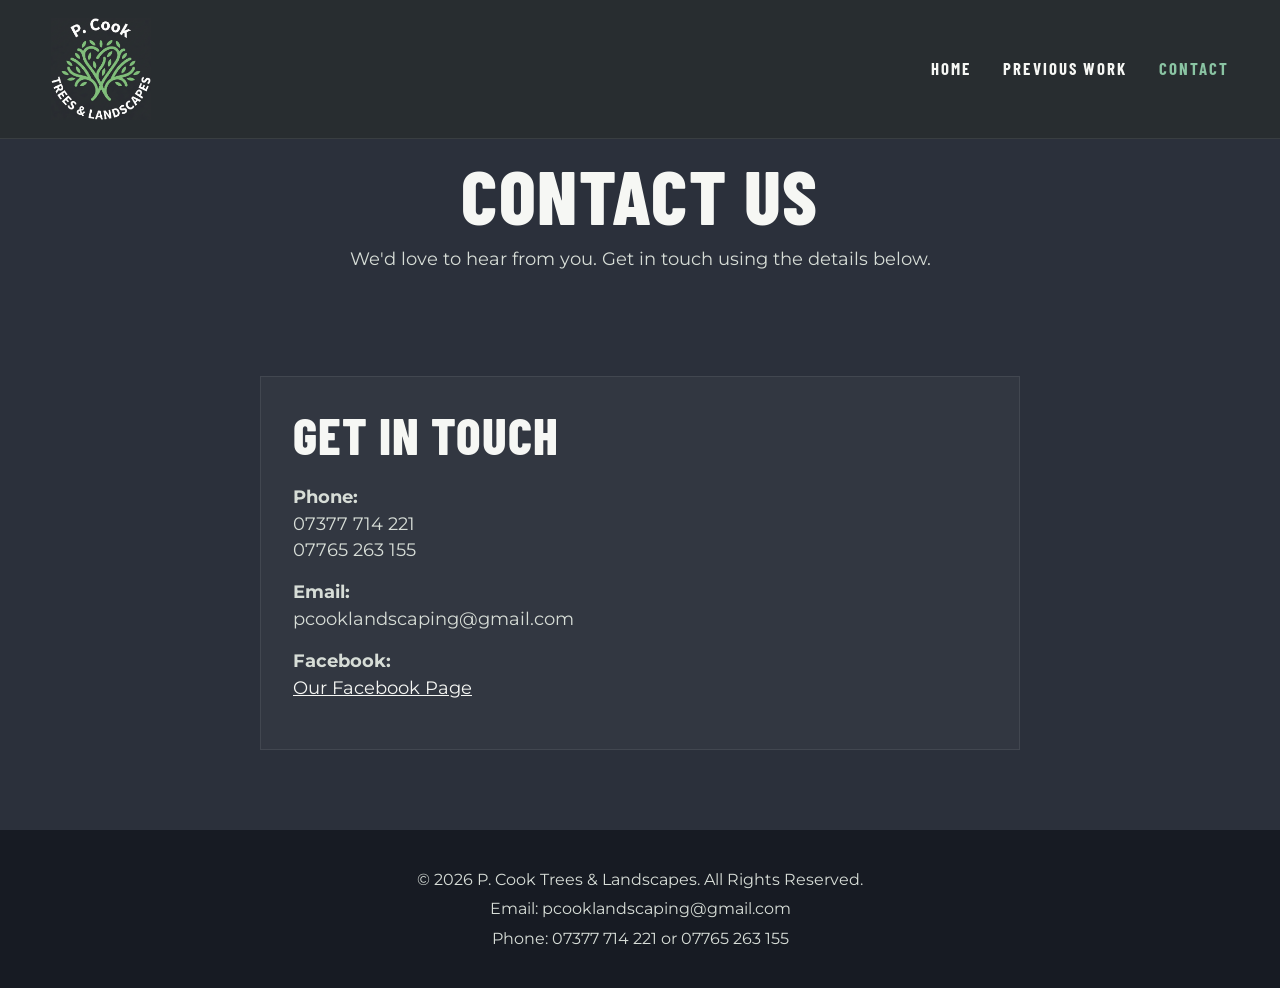
==== contact.html @ 26d6e104 "Add files via upload" ====
<!DOCTYPE html>
<html lang="en">
<head>
    <meta charset="UTF-8">
    <meta name="viewport" content="width=device-width, initial-scale=1.0">
    <title>P. Cook Trees & Landscapes | Contact</title>

    <link rel="stylesheet" href="style.css">

    <link rel="preconnect" href="https://fonts.googleapis.com">
    <link rel="preconnect" href="https://fonts.gstatic.com" crossorigin>
    <link href="https://fonts.googleapis.com/css2?family=Barlow+Condensed:wght@400;500;600;700;800;900&family=Montserrat:wght@400;500;600;700;800&display=swap" rel="stylesheet">
</head>
<body>

<header class="site-header">
    <nav class="navbar">
        <div class="logo">
            <a href="index.html"><img src="images/logo.png" alt="P. Cook Trees & Landscapes logo"></a>
        </div>

        <ul class="nav-links">
            <li><a href="index.html">Home</a></li>
            <li><a href="gallery.html">Previous Work</a></li>
            <li><a href="contact.html" class="active">Contact</a></li>
        </ul>
    </nav>
</header>

<section class="page-banner">
    <h1>Contact Us</h1>
    <p>We'd love to hear from you. Get in touch using the details below.</p>
</section>

<section class="contact-container">
    <div class="contact-info">
        <h2>Get In Touch</h2>
        <p><strong>Phone:</strong><br>07377 714 221<br>07765 263 155</p>
        <p><strong>Email:</strong><br>pcooklandscaping@gmail.com</p>
        <p><strong>Facebook:</strong><br><a href="https://www.facebook.com/people/P-cook-treelandscapes/61589747636699/" target="_blank" rel="noopener noreferrer">Our Facebook Page</a></p>
    </div>
</section>

<footer>
    <p>&copy; 2026 P. Cook Trees &amp; Landscapes. All Rights Reserved.</p>
    <p>Email: pcooklandscaping@gmail.com</p>
    <p>Phone: 07377 714 221 or 07765 263 155</p>
</footer>

<script>
    const header = document.querySelector('.site-header');
    let lastScrollY = window.scrollY;

    window.addEventListener('scroll', () => {
        const currentScrollY = window.scrollY;

        if (currentScrollY > lastScrollY && currentScrollY > 80) {
            header.classList.add('is-hidden');
        } else {
            header.classList.remove('is-hidden');
        }

        lastScrollY = currentScrollY;
    });
</script>

</body>
</html>
---- style.css ----
:root {
    --ink: #2b303b;
    --ink-soft: #3b4250;
    --panel: #2f3441;
    --panel-2: #3a404d;
    --sage: #8ac4a3;
    --sage-deep: #5b9f7d;
    --sage-soft: rgba(138, 196, 163, 0.18);
    --white: #f6f7f4;
    --muted: #d7ddd7;
    --shadow: rgba(12, 15, 19, 0.25);
}

* {
    margin: 0;
    padding: 0;
    box-sizing: border-box;
}

html {
    scroll-behavior: smooth;
}

body {
    font-family: 'Montserrat', sans-serif;
    background: var(--ink);
    color: var(--white);
    line-height: 1.5;
    padding-top: 92px;
}

img {
    width: 100%;
    display: block;
}

a {
    text-decoration: none;
}

h1, h2, h3, .nav-links a, .services-list li, .estimate-box p, .estimate-box span {
    font-family: 'Barlow Condensed', sans-serif;
    letter-spacing: 0.02em;
}

.container {
    width: min(92%, 1200px);
    margin: 0 auto;
}

.site-header {
    background: rgba(41, 46, 48, 0.92);
    position: fixed;
    top: 0;
    left: 0;
    width: 100%;
    z-index: 20;
    border-bottom: 1px solid rgba(255, 255, 255, 0.08);
    transition: transform 0.28s ease, opacity 0.28s ease;
}

.site-header.is-hidden {
    transform: translateY(-100%);
    opacity: 0;
}

.navbar {
    width: min(92%, 1280px);
    margin: 0 auto;
    display: flex;
    align-items: center;
    justify-content: space-between;
    padding: 18px 0;
}

.logo {
    max-width: 100px;
}

.logo img {
    width: 100%;
    height: auto;
    display: block;
}

.nav-links {
    display: flex;
    align-items: center;
    list-style: none;
    gap: 2rem;
}

.nav-links a {
    color: var(--white);
    font-size: 1.05rem;
    font-weight: 700;
    text-transform: uppercase;
    letter-spacing: 0.12em;
    transition: color 0.2s ease;
}

.nav-links a:hover,
.nav-links .active {
    color: var(--sage);
}

.hero {
    background: var(--ink);
    padding: 0 0 1rem;
}

.hero-panel {
    position: relative;
    width: min(96%, 1280px);
    margin: 0 auto;
    min-height: 860px;
    display: flex;
    align-items: center;
    padding: clamp(1.5rem, 3vw, 3rem) clamp(1rem, 2.5vw, 2.5rem) 0;
    overflow: hidden;
}

.hero-panel::before {
    content: "";
    position: absolute;
    inset: 0;
    background: linear-gradient(90deg, rgba(43, 48, 59, 0.95), rgba(43, 48, 59, 0.7));
    z-index: 0;
}

.hero-copy {
    position: relative;
    z-index: 2;
    width: 68%;
    padding: clamp(1rem, 1vw, 2rem) 0 0;
}

.brand-mark {
    margin-bottom: 1.25rem;
}

.brand-mark h1 {
    font-size: clamp(3.6rem, 5vw, 6rem);
    line-height: 0.9;
    font-weight: 900;
    text-transform: none;
    color: var(--white);
    margin-bottom: 0.35rem;
}

.brand-mark h2 {
    font-size: clamp(3.2rem, 5vw, 6rem);
    line-height: 0.82;
    font-weight: 900;
    text-transform: uppercase;
    color: var(--white);
}

.services-list {
    list-style: none;
    margin: 2rem 0 2.2rem;
    display: grid;
    gap: 0.35rem;
}

.services-list li {
    font-size: clamp(1.5rem, 2vw, 3rem);
    line-height: 0.97;
    font-weight: 700;
    color: var(--white);
    text-transform: uppercase;
}

.estimate-box {
    background: var(--sage);
    color: #1b2a27;
    padding: 1.25rem 1.5rem 1.15rem;
    display: inline-block;
    min-width: min(100%, 540px);
    box-shadow: 0 12px 24px rgba(10, 15, 18, 0.2);
}

.estimate-box p {
    font-size: clamp(2rem, 2.6vw, 3.5rem);
    line-height: 0.95;
    font-weight: 800;
    text-transform: uppercase;
    margin-bottom: 0.35rem;
}

.estimate-box span {
    display: block;
    font-size: clamp(2.1rem, 2.6vw, 3.1rem);
    line-height: 1.05;
    font-weight: 800;
}

.hero-art {
    position: absolute;
    right: 0;
    top: 50%;
    transform: translateY(-50%);
    width: min(42%, 500px);
    max-width: 100%;
    height: auto;
    z-index: 1;
    opacity: 1;
    object-fit: contain;
    filter: none;
}

.about,
.services,
.gallery,
.contact-container,
.page-banner,
.cta {
    background: var(--ink);
}

.about {
    padding: 4.5rem 0 3rem;
}

.about > .container {
    background: rgba(255, 255, 255, 0.04);
    border: 1px solid rgba(255, 255, 255, 0.1);
    border-radius: 24px;
    padding: 2.5rem;
}

.about h2,
.services h2,
.contact-info h2,
.contact-form h2 {
    font-size: clamp(2.6rem, 4vw, 4rem);
    line-height: 1;
    font-weight: 800;
    text-transform: uppercase;
    color: var(--white);
    margin-bottom: 1.5rem;
}

.about p {
    max-width: 980px;
    font-size: clamp(1.05rem, 1.7vw, 1.7rem);
    color: var(--muted);
}

.services {
    padding: 2rem 0 4rem;
}

.cards {
    display: grid;
    grid-template-columns: repeat(auto-fit, minmax(220px, 1fr));
    gap: 1.5rem;
    margin-top: 2rem;
}

.card {
    background: rgba(255, 255, 255, 0.03);
    border: 1px solid rgba(255, 255, 255, 0.08);
    box-shadow: 0 18px 40px rgba(0, 0, 0, 0.1);
    padding: 2rem 1.5rem;
    border-radius: 0;
    transition: transform 0.2s ease, border-color 0.2s ease;
}

.card:hover {
    transform: translateY(-6px);
    border-color: rgba(138, 196, 163, 0.6);
}

.card h3 {
    color: var(--sage);
    font-size: 2rem;
    font-weight: 700;
    text-transform: uppercase;
    margin-bottom: 0.9rem;
}

.card p {
    color: var(--muted);
    font-size: 1rem;
}

.cta {
    background: var(--sage);
    color: #1f2c2c;
    text-align: center;
    padding: 3rem 1rem 4rem;
}

.cta h2 {
    font-size: clamp(2.5rem, 4vw, 4rem);
    line-height: 1;
    font-weight: 800;
    text-transform: uppercase;
    margin-bottom: 1rem;
}

.btn {
    display: inline-block;
    margin-top: 1rem;
    background: var(--ink);
    color: var(--white);
    padding: 0.95rem 2.4rem;
    font-family: 'Barlow Condensed', sans-serif;
    font-size: 1.7rem;
    font-weight: 700;
    text-transform: uppercase;
    letter-spacing: 0.06em;
    transition: transform 0.2s ease, background-color 0.2s ease;
}

.btn:hover {
    background: #1d232d;
    transform: translateY(-2px);
}

.page-banner {
    padding: 4rem 1rem 2.5rem;
    text-align: center;
}

.page-banner h1 {
    font-size: clamp(3rem, 6vw, 5rem);
    line-height: 1;
    font-weight: 800;
    text-transform: uppercase;
    margin-bottom: 0.8rem;
}

.page-banner p {
    font-size: 1.1rem;
    color: var(--muted);
}

.gallery {
    padding: 2rem 0 4rem;
}

.gallery-container {
    width: min(92%, 1200px);
    margin: 0 auto;
    display: grid;
    grid-template-columns: repeat(auto-fit, minmax(290px, 1fr));
    gap: 2rem;
}

.gallery-item {
    background: rgba(255, 255, 255, 0.03);
    border: 1px solid rgba(255, 255, 255, 0.08);
    overflow: hidden;
}

.gallery-item h3 {
    padding: 1.2rem 1.2rem 0.4rem;
    color: var(--sage);
    font-size: 2rem;
    text-transform: uppercase;
}

.gallery-item p {
    padding: 0 1.2rem 1.4rem;
    color: var(--muted);
}

.comparison-grid {
    position: relative;
    height: 250px;
    cursor: pointer;
    overflow: hidden;
    background: #dfe4de;
}

.comparison-panel {
    position: absolute;
    inset: 0;
    opacity: 1;
    transition: opacity 0.35s ease;
}

.comparison-panel img {
    width: 100%;
    height: 100%;
    object-fit: cover;
    display: block;
}

.before-panel { opacity: 1; }
.after-panel { opacity: 0; }

.comparison-grid.show-after .before-panel { opacity: 0; }
.comparison-grid.show-after .after-panel { opacity: 1; }

.comparison-label {
    position: absolute;
    top: 12px;
    left: 12px;
    z-index: 2;
    background: rgba(25, 33, 40, 0.82);
    color: var(--white);
    font-size: 0.72rem;
    font-weight: 700;
    letter-spacing: 0.1em;
    text-transform: uppercase;
    padding: 0.35rem 0.7rem;
}

.comparison-label.after {
    background: rgba(90, 156, 116, 0.88);
}

.contact-container {
    width: min(92%, 1200px);
    margin: 4rem auto 5rem;
    display: grid;
    grid-template-columns: minmax(0, 760px);
    justify-content: center;
    gap: 2rem;
}

.contact-info {
    background: rgba(255, 255, 255, 0.03);
    border: 1px solid rgba(255, 255, 255, 0.08);
    padding: 2rem;
}

.contact-info p {
    color: var(--muted);
    font-size: 1.1rem;
    margin-bottom: 1rem;
}

.contact-info a {
    color: var(--white);
    text-decoration: underline;
}

footer {
    background: #171b23;
    color: var(--muted);
    text-align: center;
    padding: 2rem 1rem;
}

footer p {
    margin: 0.35rem 0;
}

@media (max-width: 768px) {
    body {
        padding-top: 116px;
    }

    .navbar {
        flex-direction: column;
        gap: 1rem;
    }

    .nav-links {
        flex-direction: column;
        gap: 0.7rem;
    }

    .hero-panel {
        min-height: 700px;
    }

    .hero-copy {
        width: 100%;
    }

    .hero-art {
        width: 70%;
        right: -12%;
        opacity: 0.5;
    }

    .services-list li {
        font-size: 1.35rem;
    }

    .estimate-box {
        min-width: 100%;
    }

    .contact-container {
        grid-template-columns: 1fr;
    }
}

@media (max-width: 540px) {
    .brand-mark h1,
    .brand-mark h2 {
        font-size: 3rem;
    }

    .estimate-box p,
    .estimate-box span {
        font-size: 1.8rem;
    }
}
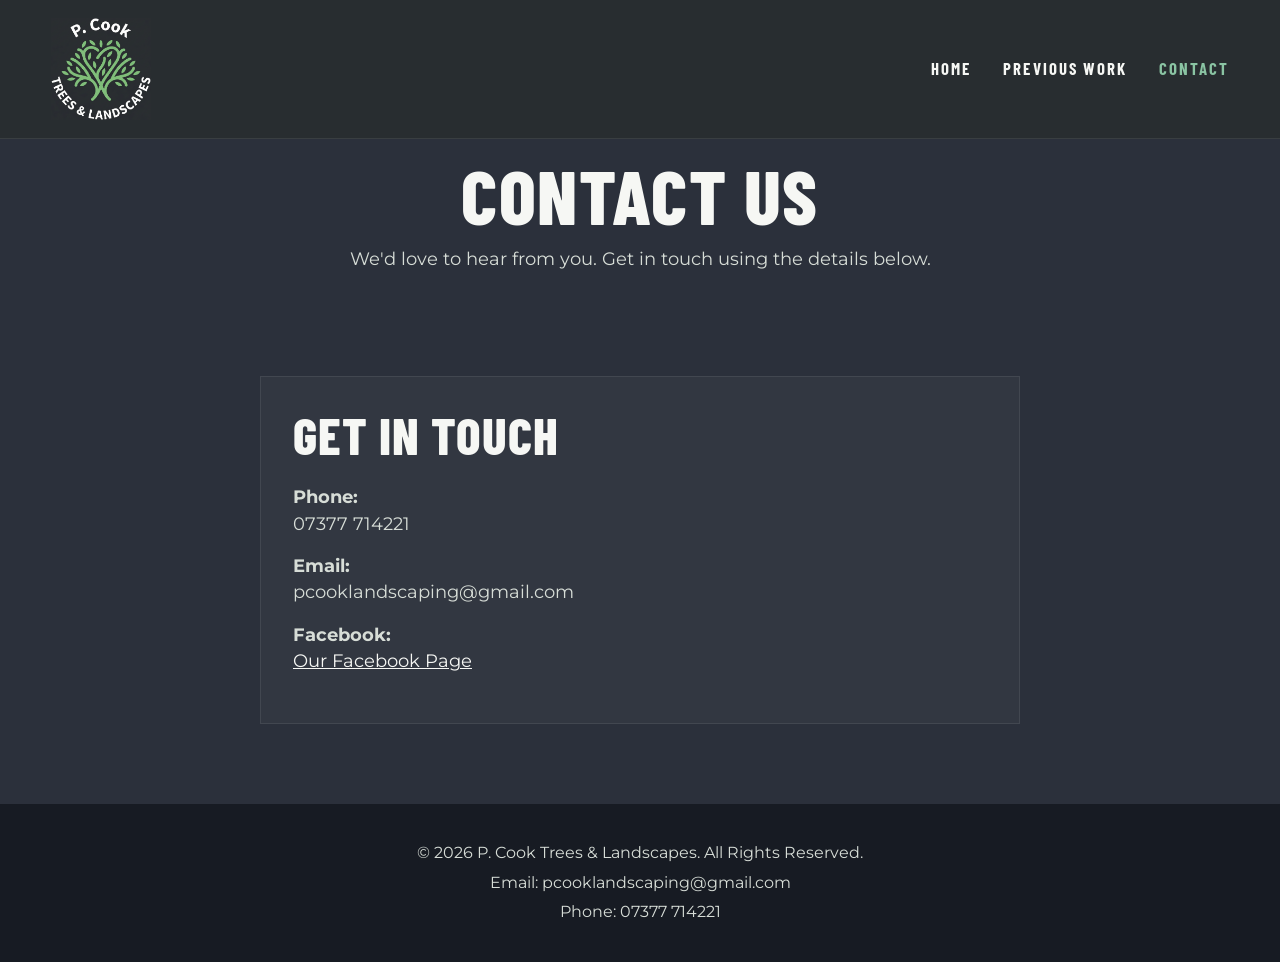
==== commit eb66b51a: "Fix HTML entity encoding in contact.html" ====
--- a/contact.html
+++ b/contact.html
@@ -35,7 +35,7 @@
 <section class="contact-container">
     <div class="contact-info">
         <h2>Get In Touch</h2>
-        <p><strong>Phone:</strong><br>07377 714 221<br>07765 263 155</p>
+        <p><strong>Phone:</strong><br>07377 714221<br></p>
         <p><strong>Email:</strong><br>pcooklandscaping@gmail.com</p>
         <p><strong>Facebook:</strong><br><a href="https://www.facebook.com/people/P-cook-treelandscapes/61589747636699/" target="_blank" rel="noopener noreferrer">Our Facebook Page</a></p>
     </div>
@@ -44,7 +44,7 @@
 <footer>
     <p>&copy; 2026 P. Cook Trees &amp; Landscapes. All Rights Reserved.</p>
     <p>Email: pcooklandscaping@gmail.com</p>
-    <p>Phone: 07377 714 221 or 07765 263 155</p>
+    <p>Phone: 07377 714221</p>
 </footer>
 
 <script>
@@ -65,4 +65,4 @@
 </script>
 
 </body>
-</html>+</html>
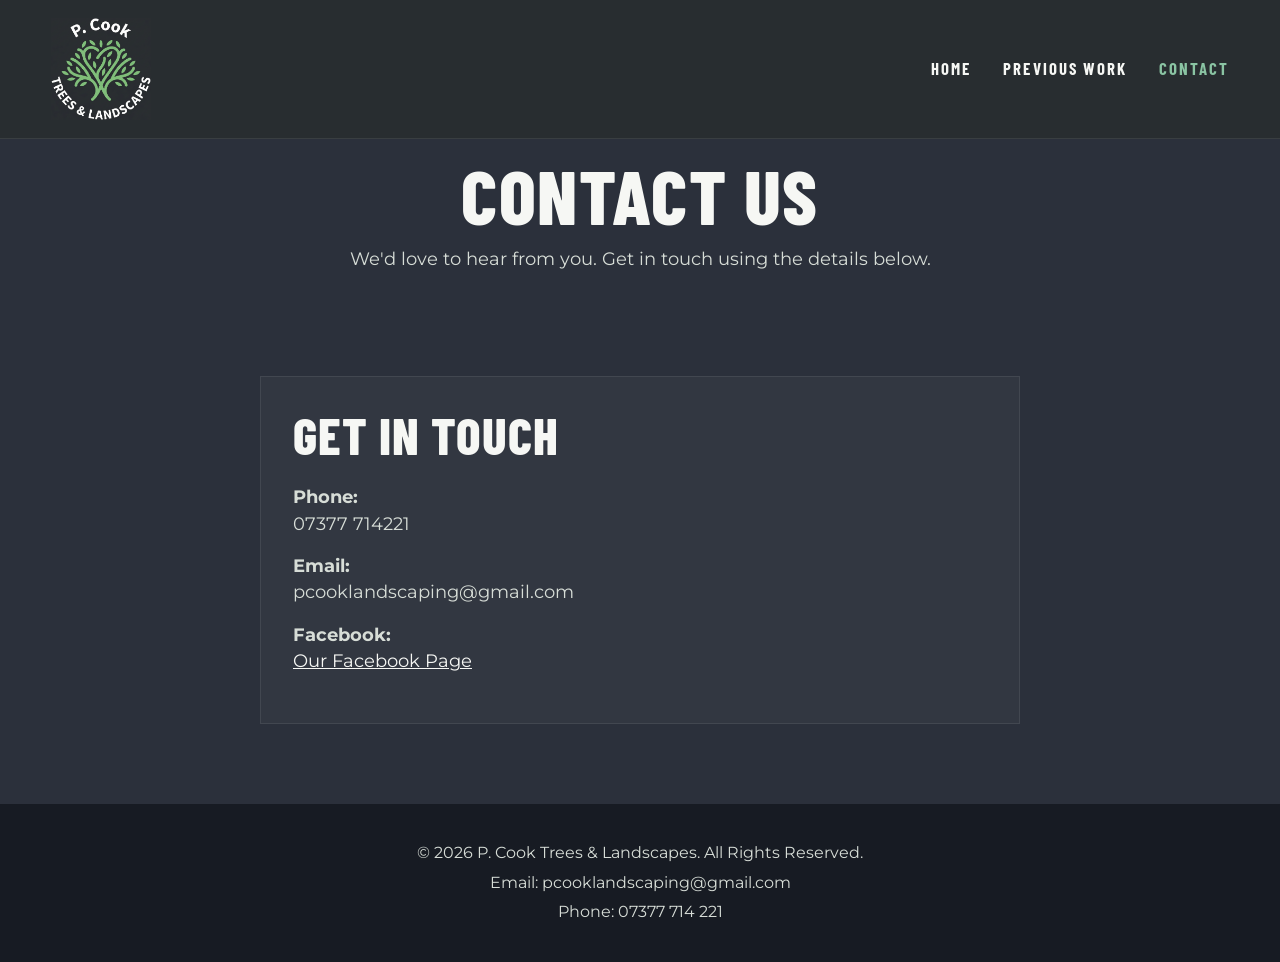
==== commit ed905034: "Update contact.html" ====
--- a/contact.html
+++ b/contact.html
@@ -35,7 +35,7 @@
 <section class="contact-container">
     <div class="contact-info">
         <h2>Get In Touch</h2>
-        <p><strong>Phone:</strong><br>07377 714221<br></p>
+        <p><strong>Phone:</strong><br>07377 714221</p>
         <p><strong>Email:</strong><br>pcooklandscaping@gmail.com</p>
         <p><strong>Facebook:</strong><br><a href="https://www.facebook.com/people/P-cook-treelandscapes/61589747636699/" target="_blank" rel="noopener noreferrer">Our Facebook Page</a></p>
     </div>
@@ -44,7 +44,7 @@
 <footer>
     <p>&copy; 2026 P. Cook Trees &amp; Landscapes. All Rights Reserved.</p>
     <p>Email: pcooklandscaping@gmail.com</p>
-    <p>Phone: 07377 714221</p>
+    <p>Phone: 07377 714 221</p>
 </footer>
 
 <script>
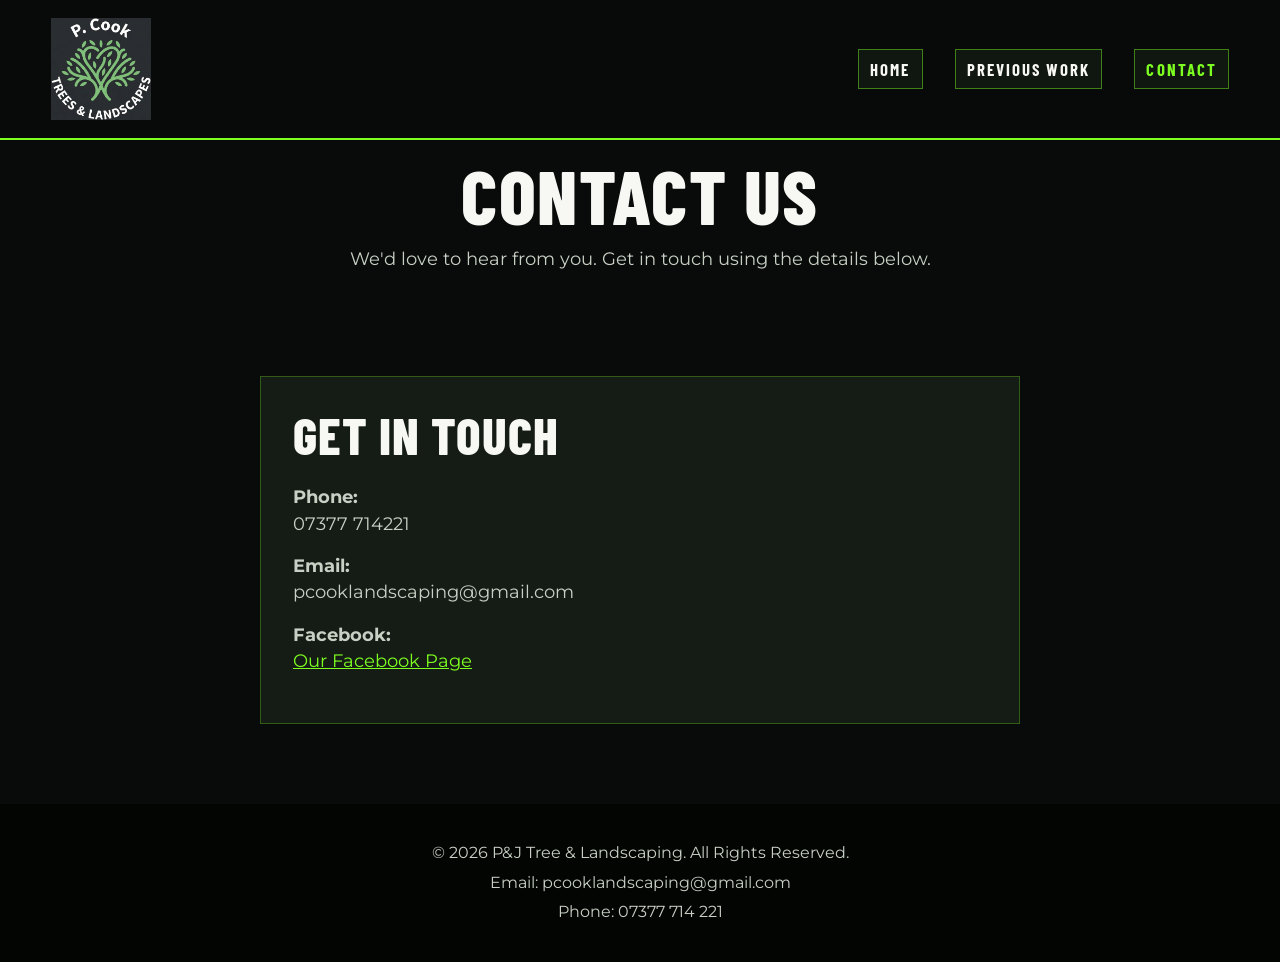
==== commit 6bb89d95: "Change business name in contact.html Updated the contact page title and footer details to reflect th" ====
--- a/contact.html
+++ b/contact.html
@@ -3,7 +3,7 @@
 <head>
     <meta charset="UTF-8">
     <meta name="viewport" content="width=device-width, initial-scale=1.0">
-    <title>P. Cook Trees & Landscapes | Contact</title>
+    <title>P&J Tree & Landscaping | Contact</title>
 
     <link rel="stylesheet" href="style.css">
 
@@ -16,7 +16,7 @@
 <header class="site-header">
     <nav class="navbar">
         <div class="logo">
-            <a href="index.html"><img src="images/logo.png" alt="P. Cook Trees & Landscapes logo"></a>
+            <a href="index.html"><img src="images/logo.png" alt="P&J Tree & Landscaping logo"></a>
         </div>
 
         <ul class="nav-links">
@@ -42,7 +42,7 @@
 </section>
 
 <footer>
-    <p>&copy; 2026 P. Cook Trees &amp; Landscapes. All Rights Reserved.</p>
+    <p>&copy; 2026 P&amp;J Tree &amp; Landscaping. All Rights Reserved.</p>
     <p>Email: pcooklandscaping@gmail.com</p>
     <p>Phone: 07377 714 221</p>
 </footer>
--- a/style.css
+++ b/style.css
@@ -1,14 +1,14 @@
 :root {
-    --ink: #2b303b;
-    --ink-soft: #3b4250;
-    --panel: #2f3441;
-    --panel-2: #3a404d;
-    --sage: #8ac4a3;
-    --sage-deep: #5b9f7d;
-    --sage-soft: rgba(138, 196, 163, 0.18);
-    --white: #f6f7f4;
-    --muted: #d7ddd7;
-    --shadow: rgba(12, 15, 19, 0.25);
+    --ink: #080b09;
+    --ink-soft: #111711;
+    --panel: #151c15;
+    --panel-2: #202a1f;
+    --sage: #7dff21;
+    --sage-deep: #42c914;
+    --sage-soft: rgba(125, 255, 33, 0.16);
+    --white: #f7f8f4;
+    --muted: #c8d0c5;
+    --shadow: rgba(0, 0, 0, 0.4);
 }
 
 * {
@@ -49,13 +49,13 @@
 }
 
 .site-header {
-    background: rgba(41, 46, 48, 0.92);
+    background: rgba(8, 11, 9, 0.95);
     position: fixed;
     top: 0;
     left: 0;
     width: 100%;
     z-index: 20;
-    border-bottom: 1px solid rgba(255, 255, 255, 0.08);
+    border-bottom: 2px solid var(--sage);
     transition: transform 0.28s ease, opacity 0.28s ease;
 }
 
@@ -97,6 +97,12 @@
     text-transform: uppercase;
     letter-spacing: 0.12em;
     transition: color 0.2s ease;
+    padding: 0.38rem 0.7rem;
+    border: 1px solid rgba(125, 255, 33, 0.45);
+    background: rgba(21, 28, 21, 0.7);
+    display: inline-flex;
+    align-items: center;
+    justify-content: center;
 }
 
 .nav-links a:hover,
@@ -105,7 +111,7 @@
 }
 
 .hero {
-    background: var(--ink);
+    background: radial-gradient(circle at 82% 26%, rgba(67, 128, 34, 0.18), transparent 28%), var(--ink);
     padding: 0 0 1rem;
 }
 
@@ -124,7 +130,7 @@
     content: "";
     position: absolute;
     inset: 0;
-    background: linear-gradient(90deg, rgba(43, 48, 59, 0.95), rgba(43, 48, 59, 0.7));
+    background: linear-gradient(90deg, rgba(8, 11, 9, 0.98), rgba(8, 11, 9, 0.72));
     z-index: 0;
 }
 
@@ -144,7 +150,7 @@
     line-height: 0.9;
     font-weight: 900;
     text-transform: none;
-    color: var(--white);
+    color: var(--sage);
     margin-bottom: 0.35rem;
 }
 
@@ -171,13 +177,88 @@
     text-transform: uppercase;
 }
 
+.hero-gallery-preview {
+    display: grid;
+    grid-template-columns: repeat(2, minmax(0, 1fr));
+    gap: 0.8rem;
+    margin: 1.4rem 0 0.9rem;
+    max-width: 560px;
+}
+
+.hero-gallery-card {
+    display: block;
+    overflow: hidden;
+    border: 2px solid var(--sage);
+    background: var(--panel);
+    color: var(--white);
+    transition: transform 0.2s ease, border-color 0.2s ease;
+}
+
+.hero-gallery-card:hover {
+    transform: translateY(-3px);
+    border-color: var(--white);
+}
+
+.hero-gallery-card img {
+    height: 105px;
+    object-fit: cover;
+}
+
+.hero-gallery-card span {
+    display: block;
+    padding: 0.45rem 0.6rem;
+    font-family: 'Barlow Condensed', sans-serif;
+    font-size: 1.15rem;
+    font-weight: 700;
+    text-transform: uppercase;
+}
+
+.hero-gallery-button {
+    display: block;
+    margin: 0 0 1.2rem;
+    background: var(--sage);
+    color: #071008;
+    border: 3px solid var(--white);
+    padding: 0.7rem 1.8rem;
+    font-size: 1.5rem;
+    box-shadow: 0 0 0 3px var(--sage-deep), 0 8px 18px rgba(0, 0, 0, 0.35);
+    width: fit-content;
+}
+
+.hero-gallery-button:hover {
+    background: var(--white);
+    color: var(--ink);
+    border-color: var(--ink);
+    box-shadow: 0 0 0 3px var(--sage), 0 8px 18px rgba(0, 0, 0, 0.35);
+}
+
 .estimate-box {
-    background: var(--sage);
-    color: #1b2a27;
-    padding: 1.25rem 1.5rem 1.15rem;
-    display: inline-block;
-    min-width: min(100%, 540px);
-    box-shadow: 0 12px 24px rgba(10, 15, 18, 0.2);
+    position: relative;
+    display: block;
+    width: min(100%, 820px);
+    text-align: center;
+    background: transparent;
+    color: #071008;
+    padding: 0.75rem 1.2rem 0.8rem;
+    box-shadow: none;
+    overflow: visible;
+    margin-top: 0.2rem;
+}
+
+.estimate-box::before {
+    content: "";
+    position: absolute;
+    inset: -0.2rem -0.8rem -0.3rem -0.8rem;
+    background-image: url('images/paint mark.png');
+    background-position: center center;
+    background-size: 100% 100%;
+    background-repeat: no-repeat;
+    z-index: 0;
+}
+
+.estimate-box > * {
+    position: relative;
+    z-index: 1;
 }
 
 .estimate-box p {
@@ -223,8 +304,8 @@
 }
 
 .about > .container {
-    background: rgba(255, 255, 255, 0.04);
-    border: 1px solid rgba(255, 255, 255, 0.1);
+    background: var(--panel);
+    border: 1px solid rgba(125, 255, 33, 0.28);
     border-radius: 24px;
     padding: 2.5rem;
 }
@@ -259,8 +340,8 @@
 }
 
 .card {
-    background: rgba(255, 255, 255, 0.03);
-    border: 1px solid rgba(255, 255, 255, 0.08);
+    background: var(--panel);
+    border: 1px solid rgba(125, 255, 33, 0.22);
     box-shadow: 0 18px 40px rgba(0, 0, 0, 0.1);
     padding: 2rem 1.5rem;
     border-radius: 0;
@@ -269,7 +350,7 @@
 
 .card:hover {
     transform: translateY(-6px);
-    border-color: rgba(138, 196, 163, 0.6);
+    border-color: var(--sage);
 }
 
 .card h3 {
@@ -287,7 +368,7 @@
 
 .cta {
     background: var(--sage);
-    color: #1f2c2c;
+    color: #071008;
     text-align: center;
     padding: 3rem 1rem 4rem;
 }
@@ -311,11 +392,13 @@
     font-weight: 700;
     text-transform: uppercase;
     letter-spacing: 0.06em;
-    transition: transform 0.2s ease, background-color 0.2s ease;
+    border: 2px solid var(--ink);
+    transition: transform 0.2s ease, background-color 0.2s ease, color 0.2s ease;
 }
 
 .btn:hover {
-    background: #1d232d;
+    background: var(--white);
+    color: var(--ink);
     transform: translateY(-2px);
 }
 
@@ -350,8 +433,8 @@
 }
 
 .gallery-item {
-    background: rgba(255, 255, 255, 0.03);
-    border: 1px solid rgba(255, 255, 255, 0.08);
+    background: var(--panel);
+    border: 1px solid rgba(125, 255, 33, 0.22);
     overflow: hidden;
 }
 
@@ -410,7 +493,8 @@
 }
 
 .comparison-label.after {
-    background: rgba(90, 156, 116, 0.88);
+    background: rgba(66, 201, 20, 0.92);
+    color: #071008;
 }
 
 .contact-container {
@@ -423,8 +507,8 @@
 }
 
 .contact-info {
-    background: rgba(255, 255, 255, 0.03);
-    border: 1px solid rgba(255, 255, 255, 0.08);
+    background: var(--panel);
+    border: 1px solid rgba(125, 255, 33, 0.28);
     padding: 2rem;
 }
 
@@ -435,12 +519,12 @@
 }
 
 .contact-info a {
-    color: var(--white);
+    color: var(--sage);
     text-decoration: underline;
 }
 
 footer {
-    background: #171b23;
+    background: #030503;
     color: var(--muted);
     text-align: center;
     padding: 2rem 1rem;
@@ -452,17 +536,39 @@
 
 @media (max-width: 768px) {
     body {
-        padding-top: 116px;
+        padding-top: 86px;
     }
 
     .navbar {
-        flex-direction: column;
-        gap: 1rem;
+        flex-direction: row;
+        gap: 0.8rem;
+        padding: 10px 0;
+        align-items: center;
+        justify-content: space-between;
+    }
+
+    .logo {
+        max-width: 78px;
+        flex-shrink: 0;
     }
 
     .nav-links {
-        flex-direction: column;
-        gap: 0.7rem;
+        flex-direction: row;
+        gap: 0.5rem;
+        flex-wrap: wrap;
+        justify-content: center;
+    }
+
+    .nav-links a {
+        font-size: 0.92rem;
+        letter-spacing: 0.08em;
+        padding: 0.38rem 0.6rem;
+        border: 1px solid rgba(125, 255, 33, 0.45);
+        background: rgba(21, 28, 21, 0.7);
+        min-height: 36px;
+        display: inline-flex;
+        align-items: center;
+        justify-content: center;
     }
 
     .hero-panel {
@@ -483,6 +589,10 @@
         font-size: 1.35rem;
     }
 
+    .hero-gallery-preview {
+        max-width: 100%;
+    }
+
     .estimate-box {
         min-width: 100%;
     }
@@ -493,6 +603,21 @@
 }
 
 @media (max-width: 540px) {
+    .navbar {
+        gap: 0.55rem;
+    }
+
+    .nav-links {
+        gap: 0.4rem;
+    }
+
+    .nav-links a {
+        font-size: 1rem;
+        padding: 0.42rem 0.7rem;
+        border-width: 2px;
+        min-height: 40px;
+    }
+
     .brand-mark h1,
     .brand-mark h2 {
         font-size: 3rem;
@@ -502,4 +627,4 @@
     .estimate-box span {
         font-size: 1.8rem;
     }
-}+}
